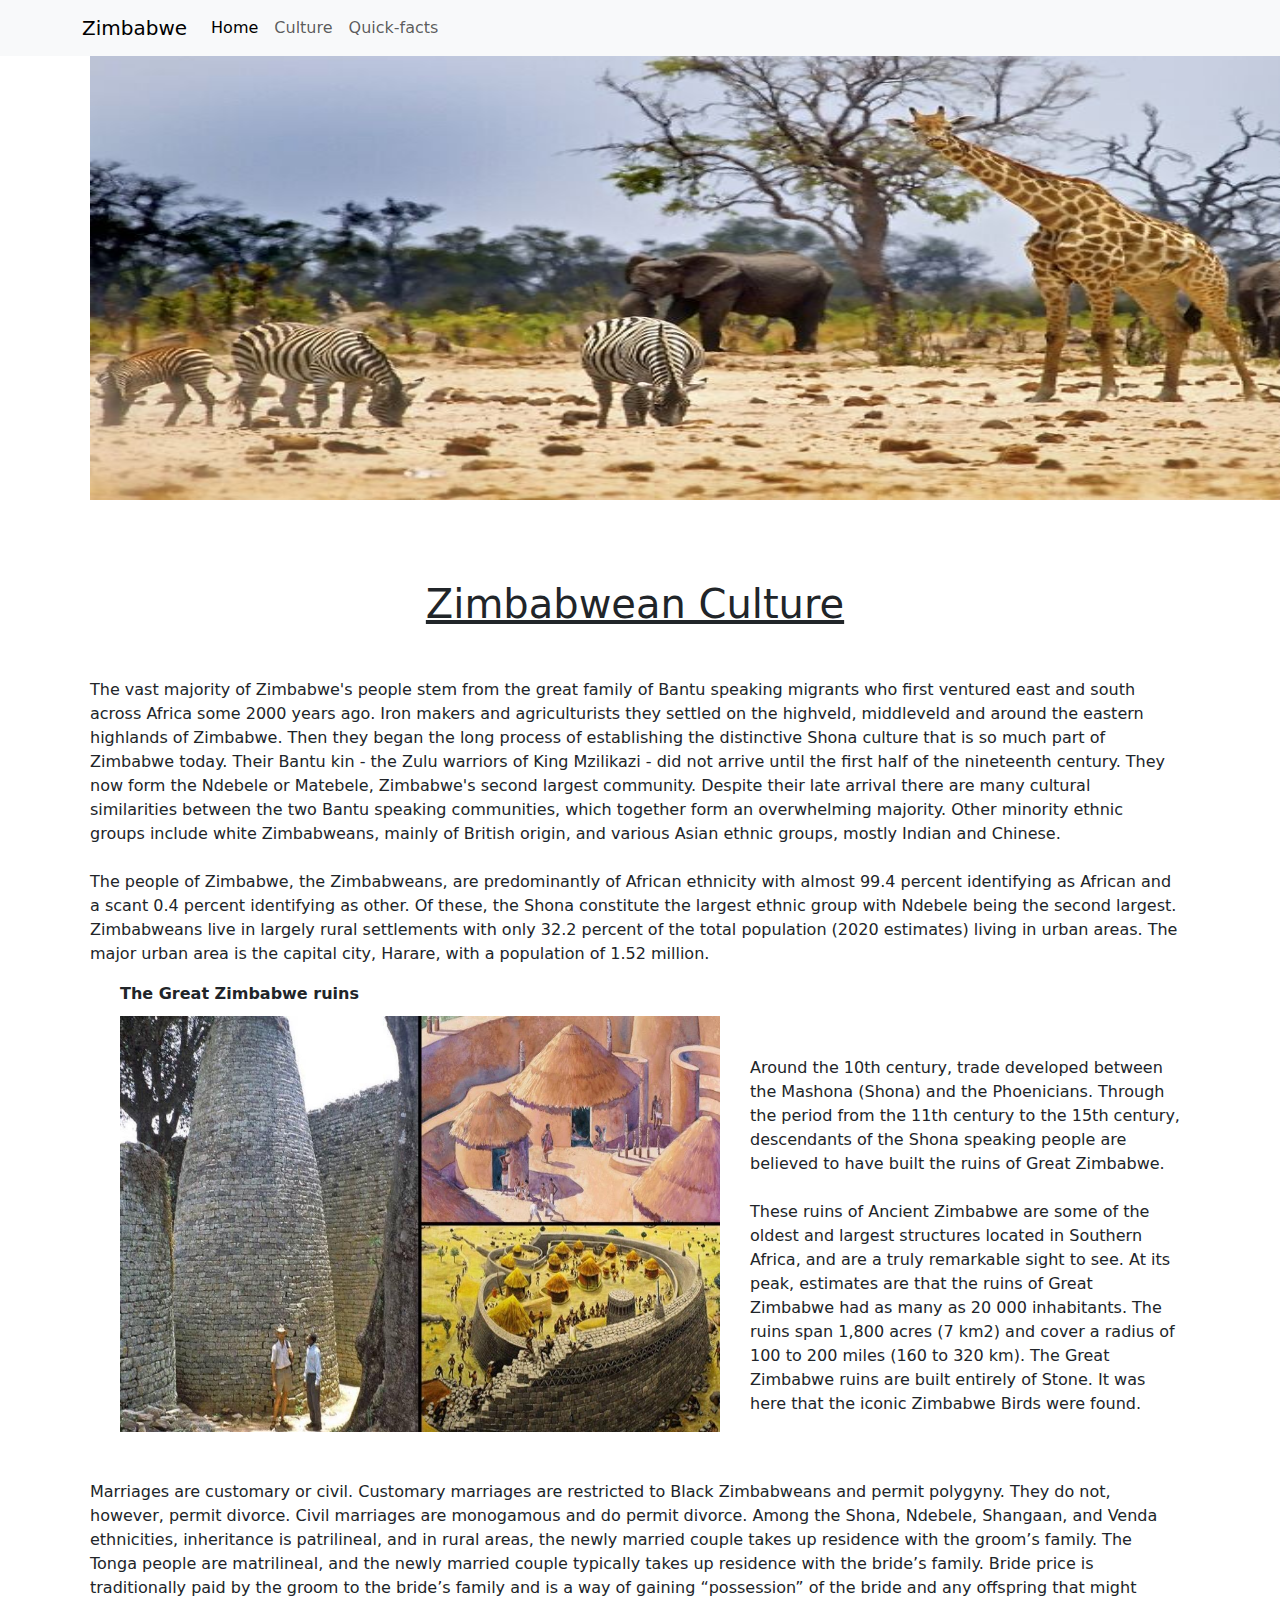
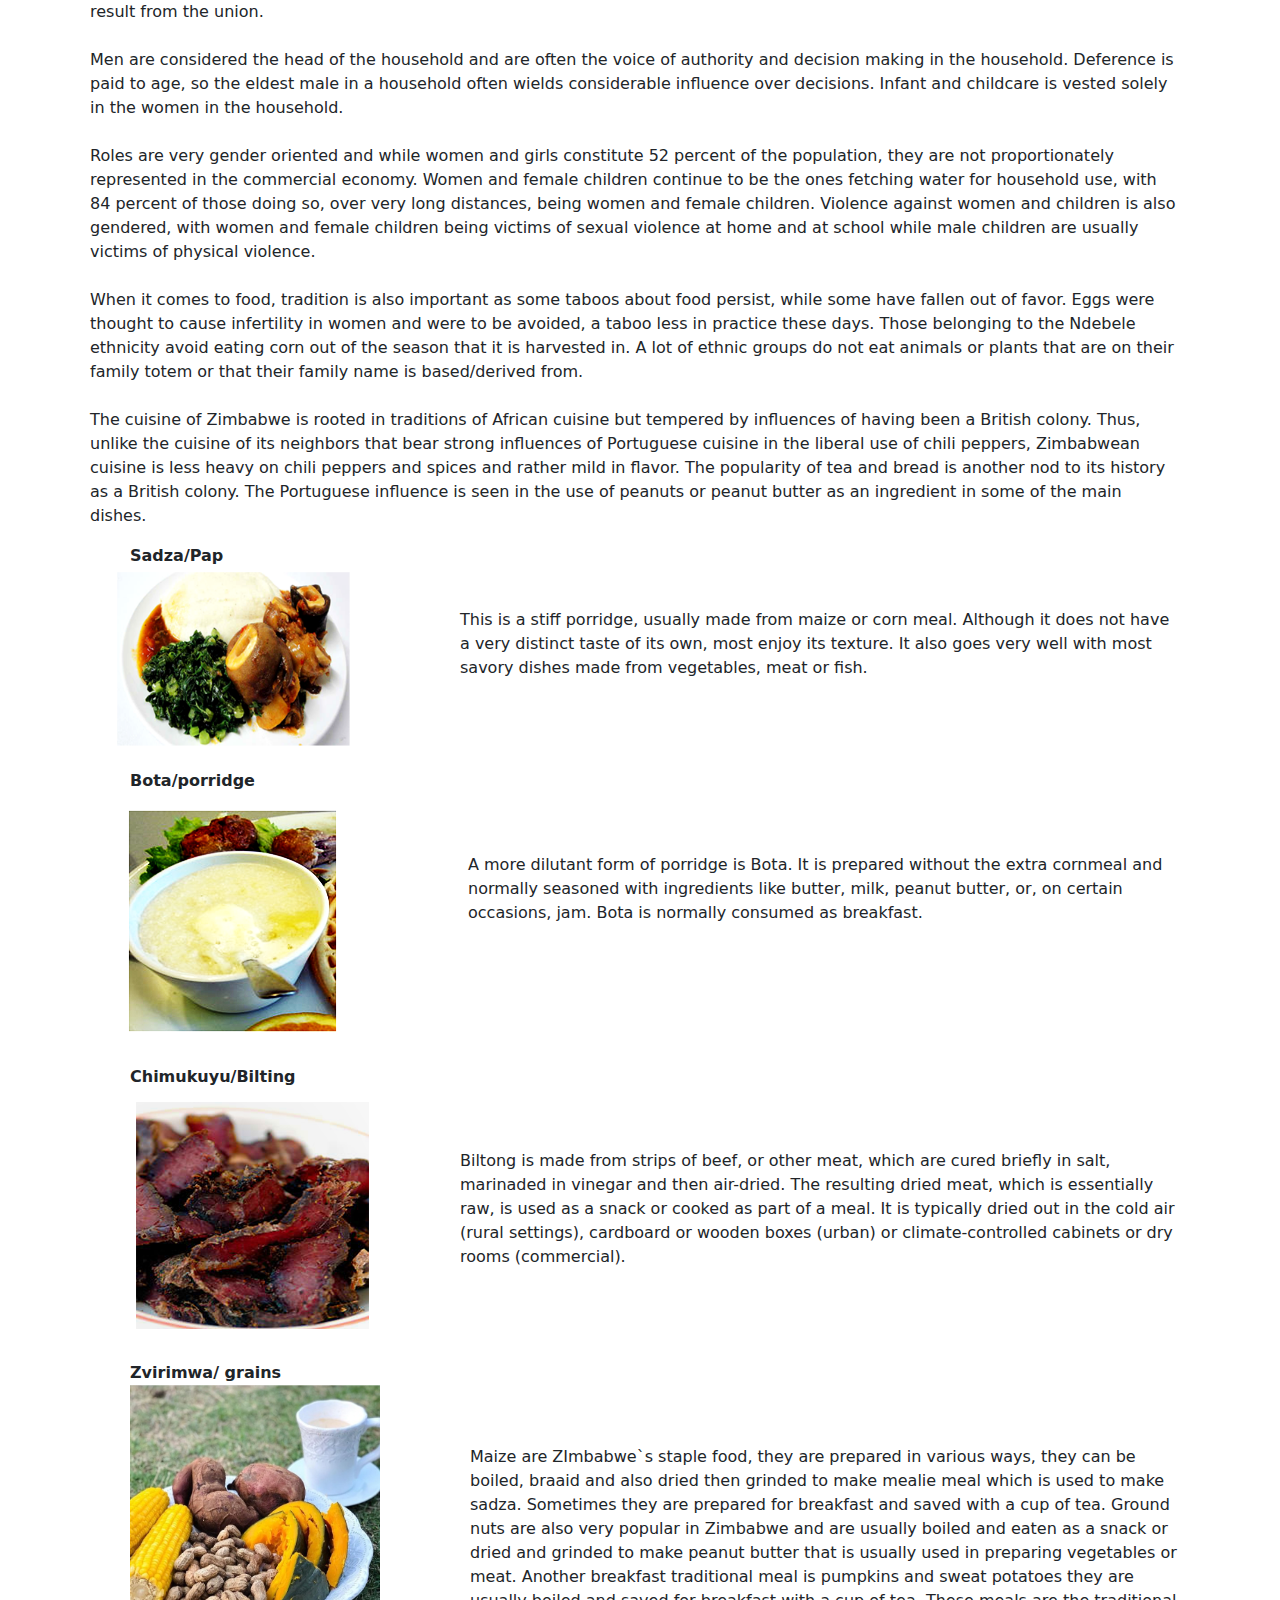
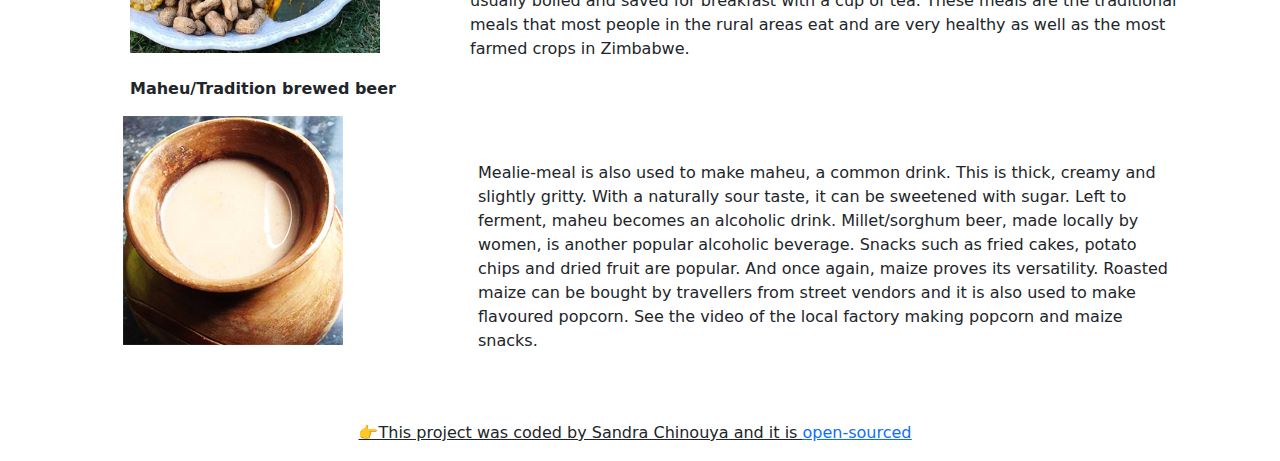
==== culture.html @ 172849f9 "created more pages to the file, added information about my country and my culture, also added pictur" ====
<!DOCTYPE html>
<html lang="en">
<head>
    <meta charset="UTF-8">
    <meta name="viewport" content="width=device-width, initial-scale=1.0">
    <title>Document</title>
       <link href="https://cdn.jsdelivr.net/npm/bootstrap@5.3.3/dist/css/bootstrap.min.css" rel="stylesheet" integrity="sha384-QWTKZyjpPEjISv5WaRU9OFeRpok6YctnYmDr5pNlyT2bRjXh0JMhjY6hW+ALEwIH" crossorigin="anonymous">
    <script src="https://cdn.jsdelivr.net/npm/bootstrap@5.3.3/dist/js/bootstrap.bundle.min.js" integrity="sha384-YvpcrYf0tY3lHB60NNkmXc5s9fDVZLESaAA55NDzOxhy9GkcIdslK1eN7N6jIeHz" crossorigin="anonymous"></script>

<link rel="stylesheet" href="/styles.css" />
</head>
<body>
    <img src="/images/hwange-np.jpg"  alt="hwange" class="hwange" />
      <nav class="navbar navbar-expand-lg navbar-light bg-light fixed-top">
      <div class="container">
        <a class="navbar-brand" href="/" title="Name">Zimbabwe</a>
        <button
          class="navbar-toggler"
          type="button"
          data-bs-toggle="collapse"
          data-bs-target="#navbarNav"
          aria-controls="navbarNav"
          aria-expanded="false"
          aria-label="Toggle navigation"
        >
          <span class="navbar-toggler-icon"></span>
        </button>
        <div class="collapse navbar-collapse" id="navbarNav">
          <ul class="navbar-nav">
            <li class="nav-item">
              <a class="nav-link active" aria-current="page" href="/" title="Home"
                >Home</a
              >
            </li>
            <li class="nav-item">
              <a class="nav-link" href="/culture.html" title="Information">Culture</a>
            </li>
            <li class="nav-item">
              <a class="nav-link" href="/facts.html" title="Facts">Quick-facts</a>
            </li>
          </ul>
        </div>
      </div>
    </nav>
    <h1 class="culture ">
        Zimbabwean Culture
    </h1>
   
    <p> 

  The vast majority of Zimbabwe's people stem from the great family of Bantu speaking migrants who first ventured east and south across Africa some 2000 years ago.

Iron makers and agriculturists they settled on the highveld, middleveld and around the eastern highlands of Zimbabwe.

Then they began the long process of establishing the distinctive Shona culture that is so much part of Zimbabwe today.

Their Bantu kin - the Zulu warriors of King Mzilikazi - did not arrive until the first half of the nineteenth century. They now form the Ndebele or Matebele, Zimbabwe's second largest community.

Despite their late arrival there are many cultural similarities between the two Bantu speaking communities, which together form an overwhelming majority.

Other minority ethnic groups include white Zimbabweans, mainly of British origin, and various Asian ethnic groups, mostly Indian and Chinese.      
 <br />
<br />      
The people of Zimbabwe, the Zimbabweans, are predominantly of African ethnicity with almost 99.4 percent identifying as African and a scant 0.4 percent identifying as other. Of these, the Shona constitute the largest ethnic group with Ndebele being the second largest. Zimbabweans live in largely rural settlements with only 32.2 percent of the total population (2020 estimates) living in urban areas. The major urban area is the capital city, Harare, with a population of 1.52 million.
<div class="masvingo">The Great Zimbabwe ruins</div>
<div class="ruins d-flex">
    
<img src="/images/The great zim ruins.jpeg" alt="great-zimbabwe" class="great-zim" width="600" />
<p class="ruins" >
Around the 10th century, trade developed between the Mashona (Shona) and the Phoenicians. Through the period from the 11th century to the 15th century, descendants of the Shona speaking people are believed to have built the ruins of Great Zimbabwe.
<br />
<br />
These ruins of Ancient Zimbabwe are some of the oldest and largest structures located in Southern Africa, and are a truly remarkable sight to see.

At its peak, estimates are that the ruins of Great Zimbabwe had as many as 20 000 inhabitants. The ruins span 1,800 acres (7 km2) and cover a radius of 100 to 200 miles (160 to 320 km). The Great Zimbabwe ruins are built entirely of Stone. It was here that the iconic Zimbabwe Birds were found.
</p>
</div>
<br />

<br />
Marriages are customary or civil. Customary marriages are restricted to Black Zimbabweans and permit polygyny. They do not, however, permit divorce. Civil marriages are monogamous and do permit divorce. Among the Shona, Ndebele, Shangaan, and Venda ethnicities, inheritance is patrilineal, and in rural areas, the newly married couple takes up residence with the groom’s family. The Tonga people are matrilineal, and the newly married couple typically takes up residence with the bride’s family. Bride price is traditionally paid by the groom to the bride’s family and is a way of gaining “possession” of the bride and any offspring that might result from the union.
<br />
<br />
Men are considered the head of the household and are often the voice of authority and decision making in the household. Deference is paid to age, so the eldest male in a household often wields considerable influence over decisions. Infant and childcare is vested solely in the women in the household.
<br />
<br />
Roles are very gender oriented and while women and girls constitute 52 percent of the population, they are not proportionately represented in the commercial economy. Women and female children continue to be the ones fetching water for household use, with 84 percent of those doing so, over very long distances, being women and female children. Violence against women and children is also gendered, with women and female children being victims of sexual violence at home and at school while male children are usually victims of physical violence.
<br />
<br />
When it comes to food, tradition is also important as some taboos about food persist, while some have fallen out of favor. Eggs were thought to cause infertility in women and were to be avoided, a taboo less in practice these days. Those belonging to the Ndebele ethnicity avoid eating corn out of the season that it is harvested in. A lot of ethnic groups do not eat animals or plants that are on their family totem or that their family name is based/derived from.
<br />
<br />
The cuisine of Zimbabwe is rooted in traditions of African cuisine but tempered by influences of having been a British colony. Thus, unlike the cuisine of its neighbors that bear strong influences of Portuguese cuisine in the liberal use of chili peppers, Zimbabwean cuisine is less heavy on chili peppers and spices and rather mild in flavor. The popularity of tea and bread is another nod to its history as a British colony. The Portuguese influence is seen in the use of peanuts or peanut butter as an ingredient in some of the main dishes.
<br />
</p>
<div class="food">Sadza/Pap</div>
<div class="meals d-flex">
    <img src="/images/sadza1.png" alt="pap" class="papa" width="280" />
    <p class="sadza">
This is a stiff porridge, usually made from maize or corn meal. Although it does not have a very distinct taste of its own, most enjoy its texture. It also goes very well with most savory dishes made from vegetables, meat or fish.</p>
</div>
<div class="food"> Bota/porridge</div>
<div class="meals d-flex">
<img src="/images/bota.png" alt="porridge" />
<p class="bota">
A more dilutant form of porridge is Bota. It is prepared without the extra cornmeal and normally seasoned with ingredients like butter, milk, peanut butter, or, on certain occasions, jam. Bota is normally consumed as breakfast.</p>
</div>
<div class="food">Chimukuyu/Bilting</div>
<div class="meals d-flex">
    <img src="/images/biltong1.png" alt="meat" />
    <p class="nyama"> 
    Biltong is made from strips of beef, or other meat, which are cured briefly in salt, marinaded in vinegar and then air-dried. The resulting dried meat, which is essentially raw, is used as a snack or cooked as part of a meal. It is typically dried out in the cold air (rural settings), cardboard or wooden boxes (urban) or climate-controlled cabinets or dry rooms (commercial).</p>
</div>
<div class="food">Zvirimwa/ grains</div>
<div class="meals d-flex">
    <img src="/images/traditional meals.jpg" class="zvirimwa mb-4" alt="food" width="250" />
    <p class="infor">   
   Maize are ZImbabwe`s staple food, they are prepared in various ways, they can be boiled, braaid and also dried then grinded to make mealie meal which is used to make sadza. Sometimes they are prepared for breakfast and saved with a cup of tea. Ground nuts are also very popular in Zimbabwe and are usually boiled and eaten as a snack or dried and grinded to make peanut butter that is usually used in preparing vegetables or meat. Another breakfast traditional meal is pumpkins and sweat potatoes they are usually boiled and saved for breakfast with a cup of tea. These meals are the traditional meals that most people in the rural areas eat and are very healthy as well as the most farmed crops in Zimbabwe.</p>

</div>
<div class="food">Maheu/Tradition brewed beer</div>
<div class="meals d-flex">
    <img src="/images/maheu.png" alt="drink" class="maheu" />
    <p class="doro">
    Mealie-meal is also used to make maheu, a common drink. This is thick, creamy and slightly gritty. With a naturally sour taste, it can be sweetened with sugar. Left to ferment, maheu becomes an alcoholic drink. Millet/sorghum beer, made locally by women, is another popular alcoholic beverage. Snacks such as fried cakes, potato chips and dried fruit are popular. And once again, maize proves its versatility. Roasted maize can be bought by travellers from street vendors and it is also used to make flavoured popcorn. See the video of the local factory making popcorn and maize snacks.</p>
</p>
</div>
<footer>
   
    <p class="footer text-center mt-5">
    👉This project was coded by Sandra Chinouya and it is 
      <a href="https://github.com/Sandrac01/heriatge" target="_blank">open-sourced</a>
     
    </p>
    </footer>  
</body>
</html>
---- styles.css ----
body {
    margin-left: 90px;
    margin-right: 100px;
}

.home {
    margin-top: 30px;
    text-align: center;
    background-color: #ECF0F1;
    border-width:  5 10%;
}

h2 {
    margin-left: 20px;
}
h4 {
    font-size: 18px;
    text-decoration: underline;
}
.month {
    font-weight: bold;
    font-size: 16px;
}
.information {
    margin-left: 20px;
}
.details {
  margin-right: 60px;  
}
.Zimbabwe {
    
    margin-bottom: 5px;
    font-weight: 500;
  
}
.map {
    margin-top: 0px;
    margin-right: 80px;
    
    
}
.description {
    margin-left: -30px;
}
.flag {
    margin-left: 80px;
}
.flag-infor {
    margin-left: -60px;
}
.facts {
    margin-top: 90px;
    margin-bottom: 40px;
    text-align: center;
    text-decoration: underline;
}
.hero {
    background-color: #f9f7fe;
    text-align: center;
    padding: 5px 5px;
}
.culture {
    margin-top: 80px;
    margin-bottom: 50px;
    text-align: center;
    text-decoration: underline;

}
.masvingo {
    font-weight: bold;
    margin-bottom: -30px;
    margin-left: 30px;
}
.ruins {
    margin-left: 30px;
    margin-top: 40px;
}
.footer {
    text-decoration-line: underline;
}
.hwange {
    max-height: 500px;
    width: 1300px;
}
.vic-falls {
  max-height: 500px;
    width: 1500px;  
}
.vhumba {
  max-height: 500px;
    width: 1300px;  
}

.infor {
    margin-left: 90px;
    margin-top: 80px;
}
.zvirimwa {
    margin-left: 40px;
    margin-top: 20px;
}
.papa {
    margin-left: 0px;
    
}
.sadza {
    margin-top: 60px;
    margin-left: 90px;
}
.bota {
    margin-top: 80px;
    margin-left: 80px;

}
.porridge {
 margin-rigt: 100px;
}
.nyama {
    margin-top: 80px;
}
.doro {
    margin-top: 80px;
    margin-left: 90px;
}
.food {
    font-weight: bold;
    margin-bottom: -20px;
    margin-left: 40px;
}
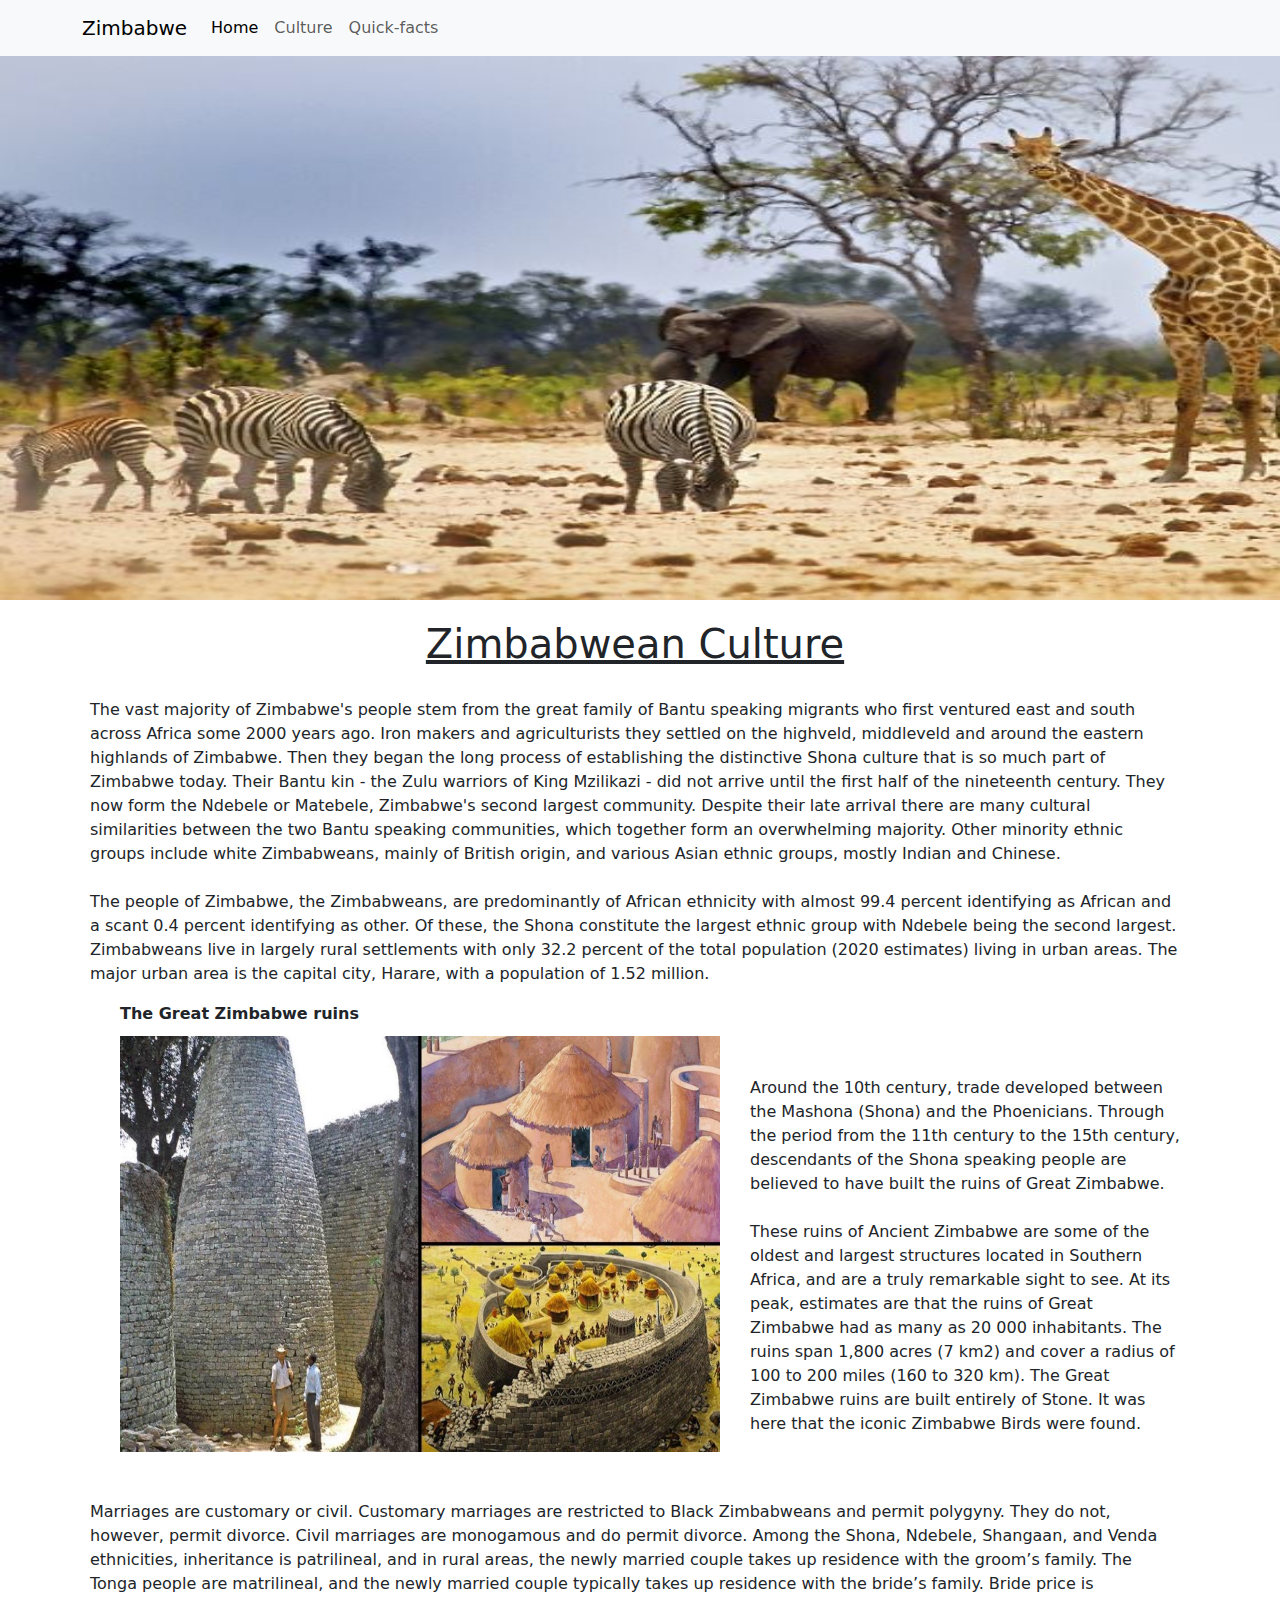
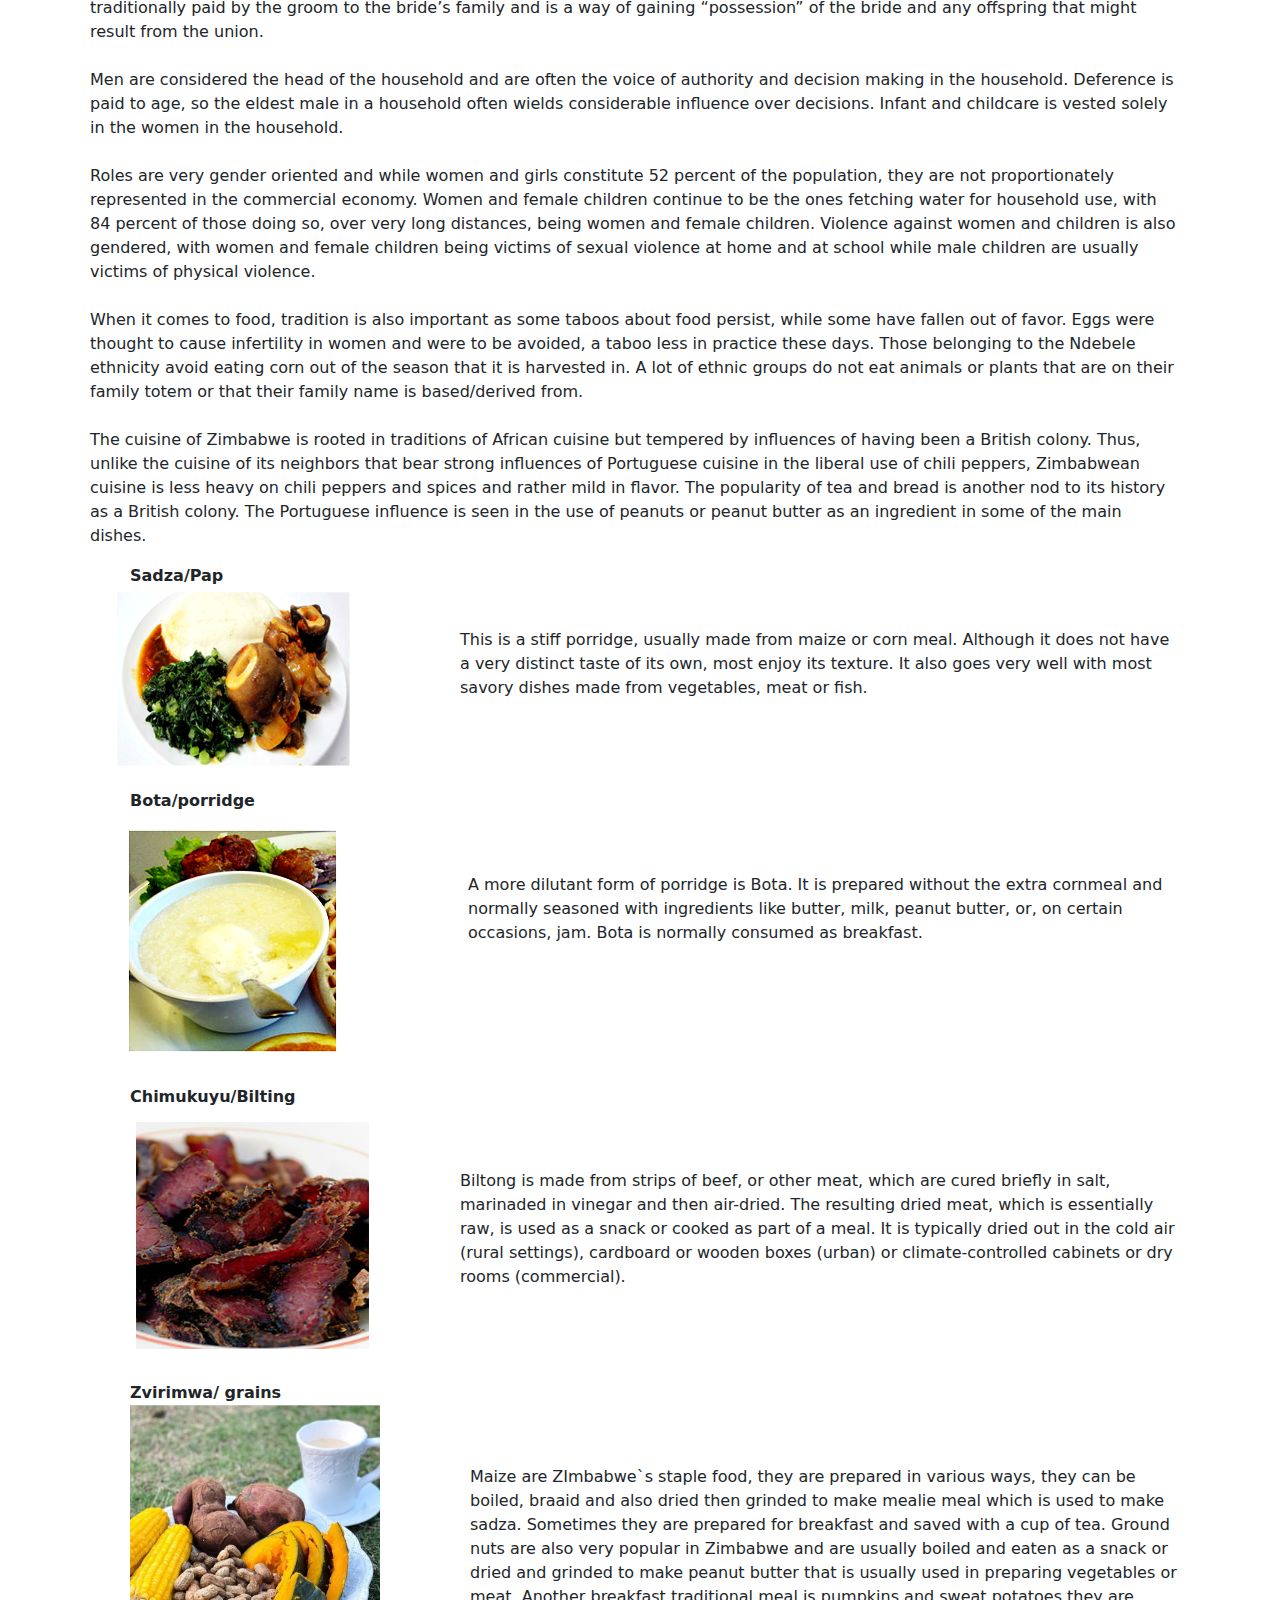
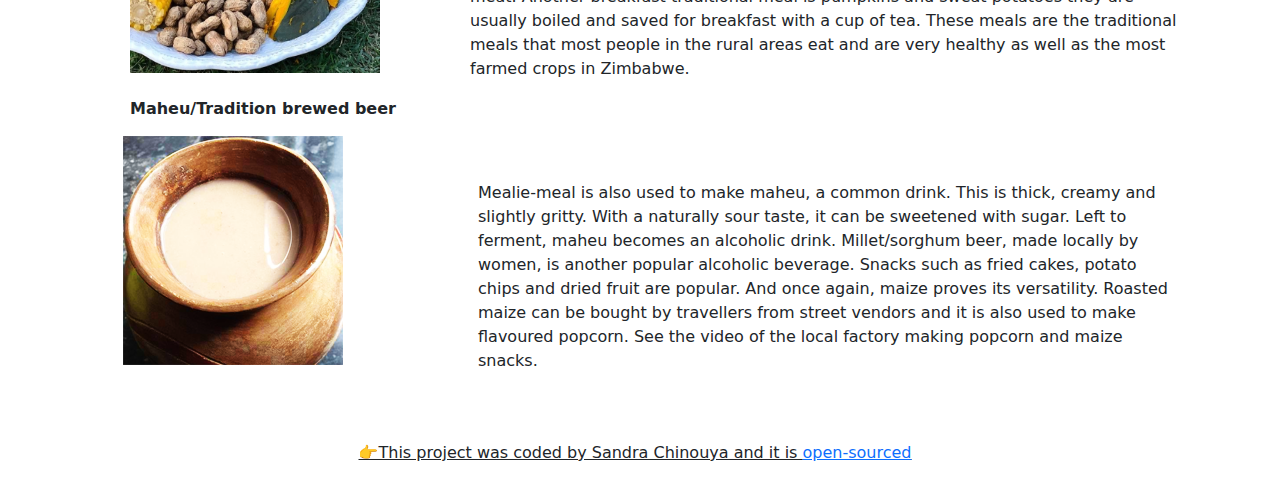
==== commit d3ba04cc: "made a few styling changes on the images" ====
--- a/culture.html
+++ b/culture.html
@@ -10,7 +10,9 @@
 <link rel="stylesheet" href="/styles.css" />
 </head>
 <body>
+    
     <img src="/images/hwange-np.jpg"  alt="hwange" class="hwange" />
+    <div class="main">
       <nav class="navbar navbar-expand-lg navbar-light bg-light fixed-top">
       <div class="container">
         <a class="navbar-brand" href="/" title="Name">Zimbabwe</a>
@@ -132,6 +134,7 @@
       <a href="https://github.com/Sandrac01/heriatge" target="_blank">open-sourced</a>
      
     </p>
-    </footer>  
+    </footer>
+ </div> 
 </body>
 </html>--- a/styles.css
+++ b/styles.css
@@ -1,4 +1,4 @@
-body {
+.main {
     margin-left: 90px;
     margin-right: 100px;
 }
@@ -60,8 +60,8 @@
     padding: 5px 5px;
 }
 .culture {
-    margin-top: 80px;
-    margin-bottom: 50px;
+    margin-top: 20px;
+    margin-bottom: 30px;
     text-align: center;
     text-decoration: underline;
 
@@ -79,16 +79,16 @@
     text-decoration-line: underline;
 }
 .hwange {
-    max-height: 500px;
-    width: 1300px;
+    max-height: 600px;
+    width: 1600px;
 }
 .vic-falls {
   max-height: 500px;
-    width: 1500px;  
+    width: 1600px;  
 }
 .vhumba {
   max-height: 500px;
-    width: 1300px;  
+    width: 1600px;  
 }
 
 .infor {
